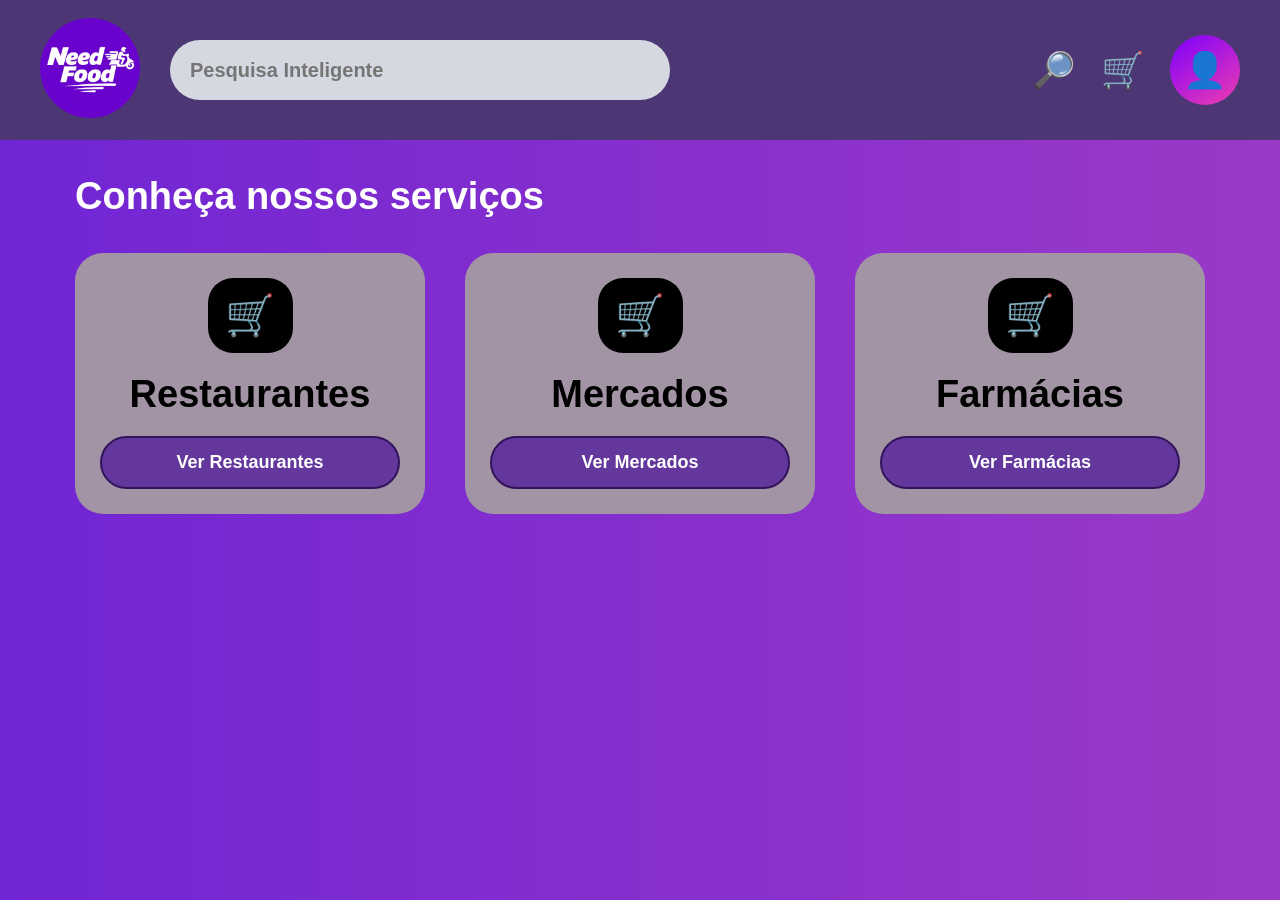
==== serv.html @ 7362bef1 "Add files via upload" ====
<!DOCTYPE html>
<html lang="pt-br">
<head>
    <meta charset="UTF-8">
    <meta name="viewport" content="width=device-width, initial-scale=1.0">
    <title>Need Food - Serviços</title>
    <link rel="stylesheet" href="astyle.css">
</head>
<body class="servicos-body">

    <header>
        <div class="logo-header">
            <a href="indexx.html">
                <img src="WhatsApp Image 2026-09-16 at 16.41.29.jpeg" alt="Logo">
            </a>
        </div>
        
        <div class="pesquisa">
            <input type="text" placeholder="Pesquisa Inteligente">
        </div>
        
        <div class="icones">
            <div class="lupa">🔎</div>   
            <div class="carrinho">🛒</div>

            <div class="user-dropdown">
                <div class="usuario-btn">👤</div>
                <div class="dropdown-content">
                    <a href="login.html" class="auth-link">Entrar</a>
                    <a href="cadastro.html" class="auth-link">Criar Conta</a>
                    <a href="indexx.html" class="auth-link" style="color: red;">Sair</a>
                </div>
            </div>
        </div>
    </header>

    <h2 class="titulo-servicos">Conheça nossos serviços</h2>

    <div class="servicos-container">
        <div class="card">
            <div class="icone-card">🛒</div>
            <h3>Restaurantes</h3>
            <button class="card-btn">Ver Restaurantes</button>
        </div>

        <div class="card">
            <div class="icone-card">🛒</div>
            <h3>Mercados</h3>
            <button class="card-btn">Ver Mercados</button>
        </div>

        <div class="card">
            <div class="icone-card">🛒</div>
            <h3>Farmácias</h3>
            <button class="card-btn">Ver Farmácias</button>
        </div>
    </div>

</body>
</html>
---- astyle.css ----
* {
    margin: 0;
    padding: 0;
    box-sizing: border-box;
    font-family: Arial, sans-serif;
}

body.landing-body {
    background: linear-gradient(135deg, #6f20d9, #913fc0);
    min-height: 100vh;
    display: flex;
    justify-content: center;
    align-items: center;
}
.container {
    width: 100%;
    height: 100vh;
    position: relative;
}
.container h1 {
    position: absolute;
    top: 40px;
    left: 50%;
    transform: translateX(-50%);
    text-align: center;
    color: #000;
    font-size: 60px;
    line-height: 0.9;
}
.container h1 span { 
    font-size: 75px; 
}

.logo-landing {
    position: absolute;
    right: 8%;
    top: 200px;
    transform: rotate(10deg);
}
.logo-landing img {
    width: 280px;
    height: 280px;
    border-radius: 100px;
    object-fit: cover;
}

.menu-landing {
    position: absolute;
    width: 700px;
    height: 420px;
    left: 50%;
    top: 65%;
    transform: translate(-50%, -50%);
    background-color: #eee7f58f;
    border: 8px solid #17121c;
    border-radius: 65px;
    display: flex;
    flex-direction: column;
    justify-content: center;
    align-items: center;
    gap: 40px;
}

.btn-gigante {
    width: 390px;
    height: 90px;
    border: 7px solid #3b353d;
    border-radius: 50px;
    background-color: #ebe716;
    font-size: 20px;
    font-weight: bold;
    cursor: pointer;
    transition: 0.2s;
}
.btn-gigante:hover {
    background-color: #ffdb8c;
    transform: scale(1.05);
}
body.auth-body {
    background-color: #5c2494;
    display: flex;
    justify-content: center;
    align-items: center;
    min-height: 100vh;
}
.auth-card {
    background-color: #f3f0f7;
    width: 100%;
    max-width: 400px;
    padding: 32px 24px;
    border-radius: 20px;
    box-shadow: 0 10px 25px rgba(0, 0, 0, 0.2);
}
.auth-header { 
    text-align: center; 
    margin-bottom: 24px; 
}
.brand-title { 
    color: #5c2494; 
    font-size: 28px; 
    font-weight: 900; 
    margin-bottom: 8px; 
}
.auth-header h2 { 
    font-size: 18px; 
    color: #444; 
}
.auth-form { 
    display: flex; 
    flex-direction: column; 
    gap: 16px; 
}
.input-group { 
    display: flex; 
    flex-direction: column; 
    gap: 6px; 
}
.input-group label { 
    font-size: 14px; 
    font-weight: bold; 
    color: #333; 
}
.input-group input { 
    padding: 12px; 
    border: 2px solid #ccc; 
    border-radius: 10px; 
    font-size: 14px; 
    outline: none; 
}
.input-group input:focus { 
    border-color: #5c2494; 
}

.auth-btn {
    margin-top: 10px;
    padding: 14px;
    background-color: #fbd670;
    color: #000;
    border: 2px solid #000;
    border-radius: 25px;
    font-weight: bold;
    font-size: 16px;
    cursor: pointer;
}
.auth-btn:hover { 
    background-color: #f9c846; 
}
.auth-footer { 
    margin-top: 20px; 
    text-align: center; 
    font-size: 14px; 
}
.auth-footer a { 
    color: #5c2494; 
    text-decoration: none; 
    font-weight: bold; 
}

body.servicos-body {
    background: linear-gradient(90deg, #7025d4, #9b39c7);
    min-height: 100vh;
}
header {
    height: 140px;
    background: #4d3674;
    display: flex;
    align-items: center;
    gap: 30px;
    padding: 20px 40px;
}
.logo-header img {
    width: 100px;
    height: 100px;
    border-radius: 50%;
    object-fit: cover;
}
.pesquisa {
    width: 500px;
    height: 60px;
    background: #d5d8e0;
    border-radius: 40px;
    display: flex;
    align-items: center;
    padding: 0 20px;
}
.pesquisa input {
    width: 100%;
    border: none;
    background: transparent;
    font-size: 20px;
    font-weight: bold;
    outline: none;
}
.icones {
    margin-left: auto;
    display: flex;
    align-items: center;
    gap: 25px;
    font-size: 35px;
}

.user-dropdown { 
    position: relative; 
}
.usuario-btn {
    width: 70px;
    height: 70px;
    background: linear-gradient(145deg, #7b00ff, #f03cae);
    border-radius: 50%;
    display: flex;
    align-items: center;
    justify-content: center;
    font-size: 35px;
    cursor: pointer;
}
.dropdown-content {
    display: none;
    position: absolute;
    right: 0;
    top: 75px;
    background-color: #fff;
    min-width: 150px;
    box-shadow: 0px 8px 16px rgba(0,0,0,0.2);
    border-radius: 12px;
    padding: 10px;
    z-index: 100;
}
.user-dropdown:hover .dropdown-content {
    display: flex;
    flex-direction: column;
    gap: 8px;
}
.auth-link {
    text-decoration: none;
    color: #333;
    font-weight: bold;
    padding: 8px;
    border-radius: 6px;
    text-align: center;
    font-size: 16px;
}
.auth-link:hover { 
    background-color: #f3e8ff; 
    color: #5c2494; 
}

h2.titulo-servicos {
    margin: 35px 75px;
    font-size: 38px;
    color: white;
}
.servicos-container {
    display: flex;
    justify-content: space-between;
    gap: 40px;
    margin: 0 75px 40px;
}
.card {
    width: 380px;
    background: #a294a5;
    border-radius: 28px;
    padding: 25px;
    text-align: center;
}
.icone-card {
    width: 85px;
    height: 75px;
    background: black;
    color: white;
    border-radius: 25px;
    display: flex;
    align-items: center;
    justify-content: center;
    margin: 0 auto 20px;
    font-size: 40px;
}
.card h3 { 
    font-size: 38px; 
    margin-bottom: 20px; 
    color: #000; 
}

.card-btn {
    background: #63379c;
    color: white;
    border: 2px solid #32145c;
    border-radius: 30px;
    padding: 14px 28px;
    font-size: 18px;
    font-weight: bold;
    cursor: pointer;
    width: 100%;
}
.card-btn:hover { 
    background: #4d2b7a; 
}
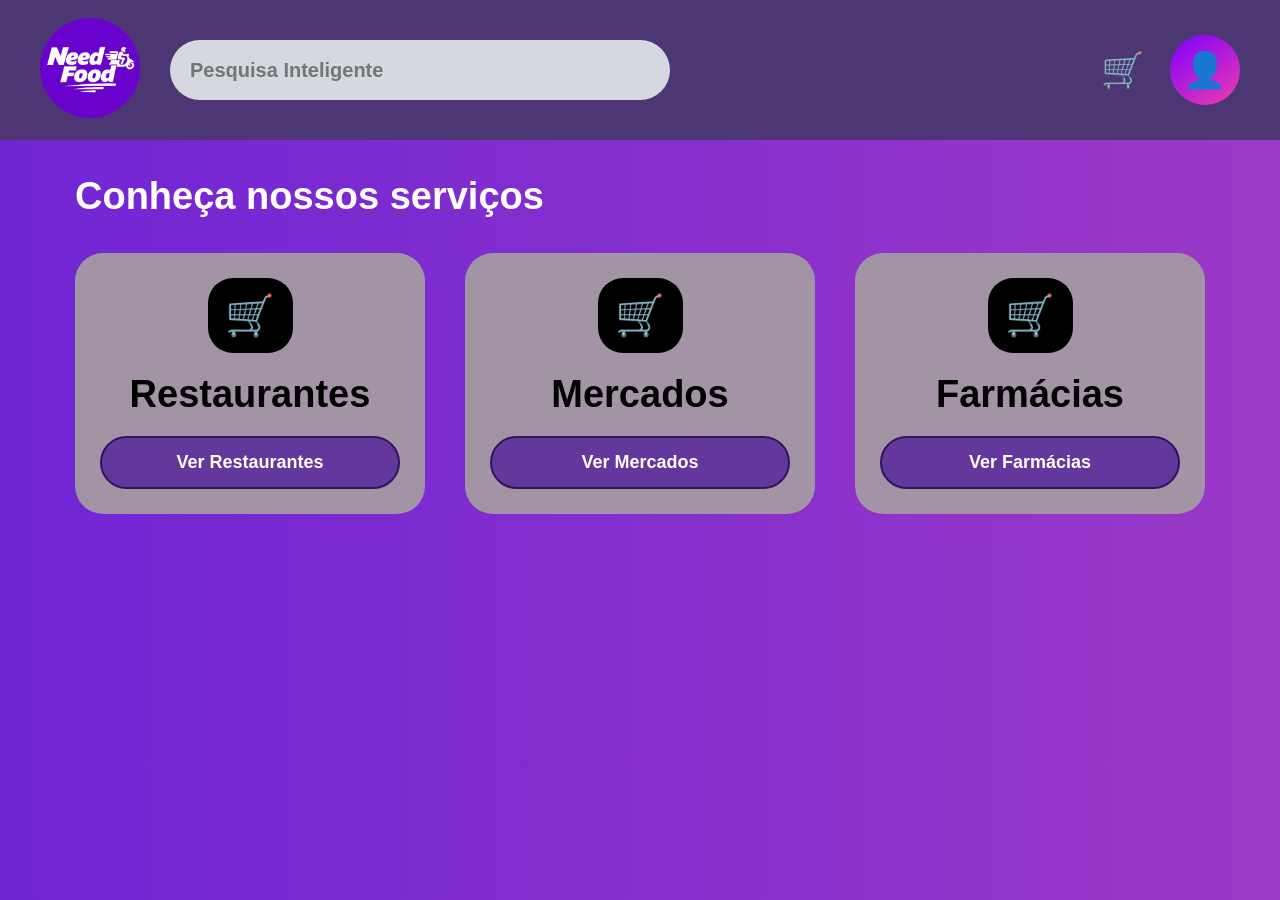
==== commit e90f8bde: "Remove search icon div from serv.html" ====
--- a/serv.html
+++ b/serv.html
@@ -19,8 +19,7 @@
             <input type="text" placeholder="Pesquisa Inteligente">
         </div>
         
-        <div class="icones">
-            <div class="lupa">🔎</div>   
+        <div class="icones">  
             <div class="carrinho">🛒</div>
 
             <div class="user-dropdown">
@@ -57,4 +56,4 @@
     </div>
 
 </body>
-</html>+</html>
